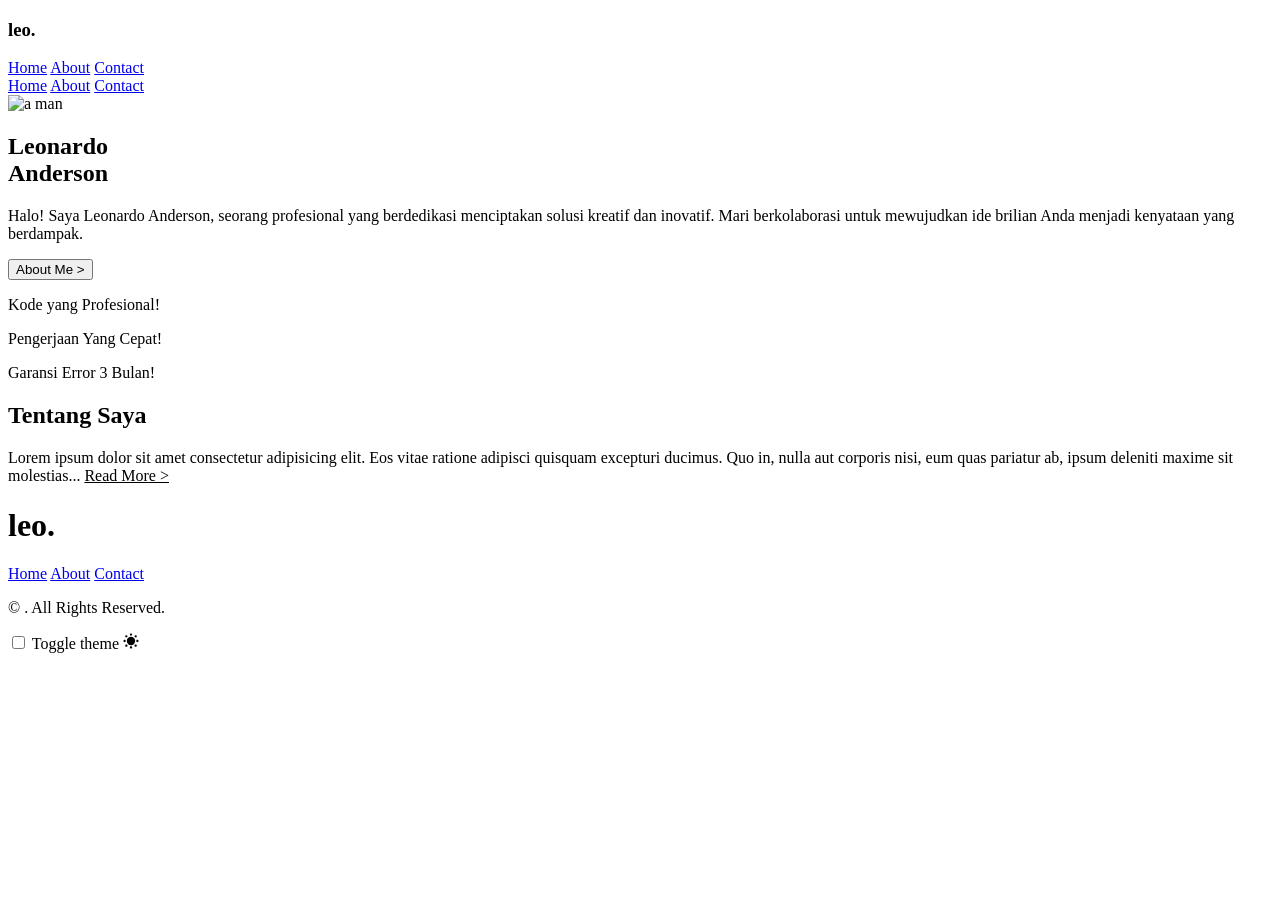
==== index.html @ cb3fa501 "gtau" ====
<!doctype html>
<html lang="en">
  <head>
    <meta charset="UTF-8" />
    <meta name="viewport" content="width=device-width, initial-scale=1.0" />
    <script src="https://cdn.jsdelivr.net/npm/@tailwindcss/browser@4"></script>
    <link rel="stylesheet" href="/ProfilWeb/css/style.css"/>
    <link rel="preconnect" href="https://fonts.googleapis.com" />
    <link rel="preconnect" href="https://fonts.gstatic.com" crossorigin />
    <link
      href="https://fonts.googleapis.com/css2?family=Poppins:ital,wght@0,100;0,200;0,300;0,400;0,500;0,600;0,700;0,800;0,900;1,100;1,200;1,300;1,400;1,500;1,600;1,700;1,800;1,900&display=swap"
      rel="stylesheet"
    />
    <link
      rel="stylesheet"
      href="https://cdnjs.cloudflare.com/ajax/libs/font-awesome/7.0.1/css/all.min.css"
      integrity="sha512-2SwdPD6INVrV/lHTZbO2nodKhrnDdJK9/kg2XD1r9uGqPo1cUbujc+IYdlYdEErWNu69gVcYgdxlmVmzTWnetw=="
      crossorigin="anonymous"
      referrerpolicy="no-referrer"
    />
    <link
      rel="stylesheet"
      href="https://cdn.jsdelivr.net/npm/theme-toggles@4.10.1/css/expand.min.css"
    />
    <title>profile</title>
  </head>
  <body>
    <main>
      <section>
        <header>
          <nav>
            <div class="Navbar darker">
              <div class="logo">
                <h1>leo.</h1>
              </div>
              <div class="contButton">
                <a href="index.html" class="navButton" id="home">Home</a>
                <a href="about.html" class="navButton" id="about">About</a>
                <a href="contact.html" class="navButton" id="contact"
                  >Contact</a
                >
                <div class="contIcon">
                  <a
                    class="icon"
                    href="https://www.facebook.com "
                    target="_blank"
                    ><i class="fa-brands fa-facebook-f"></i
                  ></a>
                  <a class="icon" href="https://x.com/?lang=id" target="_blank"
                    ><i class="fa-brands fa-x-twitter"></i
                  ></a>
                  <a
                    class="icon"
                    href="https://id.linkedin.com/"
                    target="_blank"
                    ><i class="fa-brands fa-linkedin-in"></i
                  ></a>
                </div>
              </div>
              <div class="hamburger" onclick="show()">
                <i class="fa-solid fa-bars"></i>
              </div>
              <div class="dropdown-content darker" id="dropdown">
                <a href="index.html" class="navButton" id="home">Home</a>
                <a href="about.html" class="navButton" id="about">About</a>
                <a href="contact.html" class="navButton" id="contact"
                  >Contact</a
                >
                <div class="contDropIcon">
                  <a
                    class="dropIcon"
                    href="https://www.facebook.com "
                    target="_blank"
                    ><i class="fa-brands fa-facebook-f"></i
                  ></a>
                  <a
                    class="dropIcon"
                    href="https://x.com/?lang=id"
                    target="_blank"
                    ><i class="fa-brands fa-x-twitter"></i
                  ></a>
                  <a
                    class="dropIcon"
                    href="https://id.linkedin.com/"
                    target="_blank"
                    ><i class="fa-brands fa-linkedin-in"></i
                  ></a>
                </div>
              </div>
            </div>
          </nav>
        </header>
      </section>
      <section>
        <div class="opening darker">
          <div class="circle">
            <img
              class="person"
              src="/ProfilWeb/src/images/Young-handsome-man-Presenting-something-on-transparent-PNG.png"
              alt="a man"
            />
          </div>
          <div class="intro darker">
            <h1 class="name">
              Leonardo <br />
              Anderson
            </h1>
            <p>
              Halo! Saya Leonardo Anderson, seorang profesional yang berdedikasi
              menciptakan solusi kreatif dan inovatif. Mari berkolaborasi untuk
              mewujudkan ide brilian Anda menjadi kenyataan yang berdampak.
            </p>
            <div class="decor"></div>
            <button
              class="btnIntro darkerButton"
              onclick="window.location.href = 'about.html'"
            >
              About Me >
            </button>
          </div>
        </div>
      </section>
      <section>
        <div class="isi darker">
          <div class="contKeunggulan">
            <div class="box darker">
              <i class="fa-solid fa-code"></i>
              <p>Kode yang Profesional!</p>
            </div>
            <div class="box darker">
              <i class="fa-solid fa-clock"></i>
              <p>Pengerjaan Yang Cepat!</p>
            </div>
            <div class="box darker">
              <i class="fa-solid fa-award"></i>
              <p>Garansi Error 3 Bulan!</p>
            </div>
          </div>
          <div class="contAbout">
            <h1 class="tentangSaya darker">Tentang Saya</h1>
            <p>
              Lorem ipsum dolor sit amet consectetur adipisicing elit. Eos vitae
              ratione adipisci quisquam excepturi ducimus. Quo in, nulla aut
              corporis nisi, eum quas pariatur ab, ipsum deleniti maxime sit
              molestias...
              <a
                href="about.html"
                style="
                  color: var(--decoration-color);
                  text-decoration: underline;
                "
                >Read More ></a
              >
            </p>
          </div>
        </div>
      </section>
      <footer>
        <div class="footer darker">
          <div class="innerFot">
            <h1 style="font-weight: 600;">leo.</h1>
            <div class="contFotBtn">
            <a href="index.html" class="fotButton" id="home">Home</a>
            <a href="about.html" class="fotButton" id="about">About</a>
            <a href="contact.html" class="fotButton" id="contact">Contact</a>
            </div>
            <div class="contFotIcon">
                <a
                    class="icon"
                    href="https://www.facebook.com "
                    target="_blank"
                    ><i class="fa-brands fa-facebook-f"></i
                  ></a>
                  <a class="icon" href="https://x.com/?lang=id" target="_blank"
                    ><i class="fa-brands fa-x-twitter"></i
                  ></a>
                  <a
                    class="icon"
                    href="https://id.linkedin.com/"
                    target="_blank"
                    ><i class="fa-brands fa-linkedin-in"></i
                  ></a>
                </div>
                <p class="copyright"> © <i id="date"></i>. All Rights Reserved.</p>
          </div>
          <label class="theme-toggle switch" title="Toggle theme">
              <input type="checkbox" onclick="dark()" />
              <span class="theme-toggle-sr">Toggle theme</span>
              <svg
                xmlns="http://www.w3.org/2000/svg"
                aria-hidden="true"
                width="1em"
                height="1em"
                fill="currentColor"
                class="theme-toggle__expand"
                viewBox="0 0 32 32"
              >
                <clipPath id="theme-toggle__expand__cutout">
                  <path d="M0-11h25a1 1 0 0017 13v30H0Z" />
                </clipPath>
                <g clip-path="url(#theme-toggle__expand__cutout)">
                  <circle cx="16" cy="16" r="8.4" />
                  <path
                    d="M18.3 3.2c0 1.3-1 2.3-2.3 2.3s-2.3-1-2.3-2.3S14.7.9 16 .9s2.3 1 2.3 2.3zm-4.6 25.6c0-1.3 1-2.3 2.3-2.3s2.3 1 2.3 2.3-1 2.3-2.3 2.3-2.3-1-2.3-2.3zm15.1-10.5c-1.3 0-2.3-1-2.3-2.3s1-2.3 2.3-2.3 2.3 1 2.3 2.3-1 2.3-2.3 2.3zM3.2 13.7c1.3 0 2.3 1 2.3 2.3s-1 2.3-2.3 2.3S.9 17.3.9 16s1-2.3 2.3-2.3zm5.8-7C9 7.9 7.9 9 6.7 9S4.4 8 4.4 6.7s1-2.3 2.3-2.3S9 5.4 9 6.7zm16.3 21c-1.3 0-2.3-1-2.3-2.3s1-2.3 2.3-2.3 2.3 1 2.3 2.3-1 2.3-2.3 2.3zm2.4-21c0 1.3-1 2.3-2.3 2.3S23 7.9 23 6.7s1-2.3 2.3-2.3 2.4 1 2.4 2.3zM6.7 23C8 23 9 24 9 25.3s-1 2.3-2.3 2.3-2.3-1-2.3-2.3 1-2.3 2.3-2.3z"
                  />
                </g>
              </svg>
            </label>
        </div>
      </footer>
    </main>
  </body>
  <script src="/ProfilWeb/js/logic.js"></script>
</html>
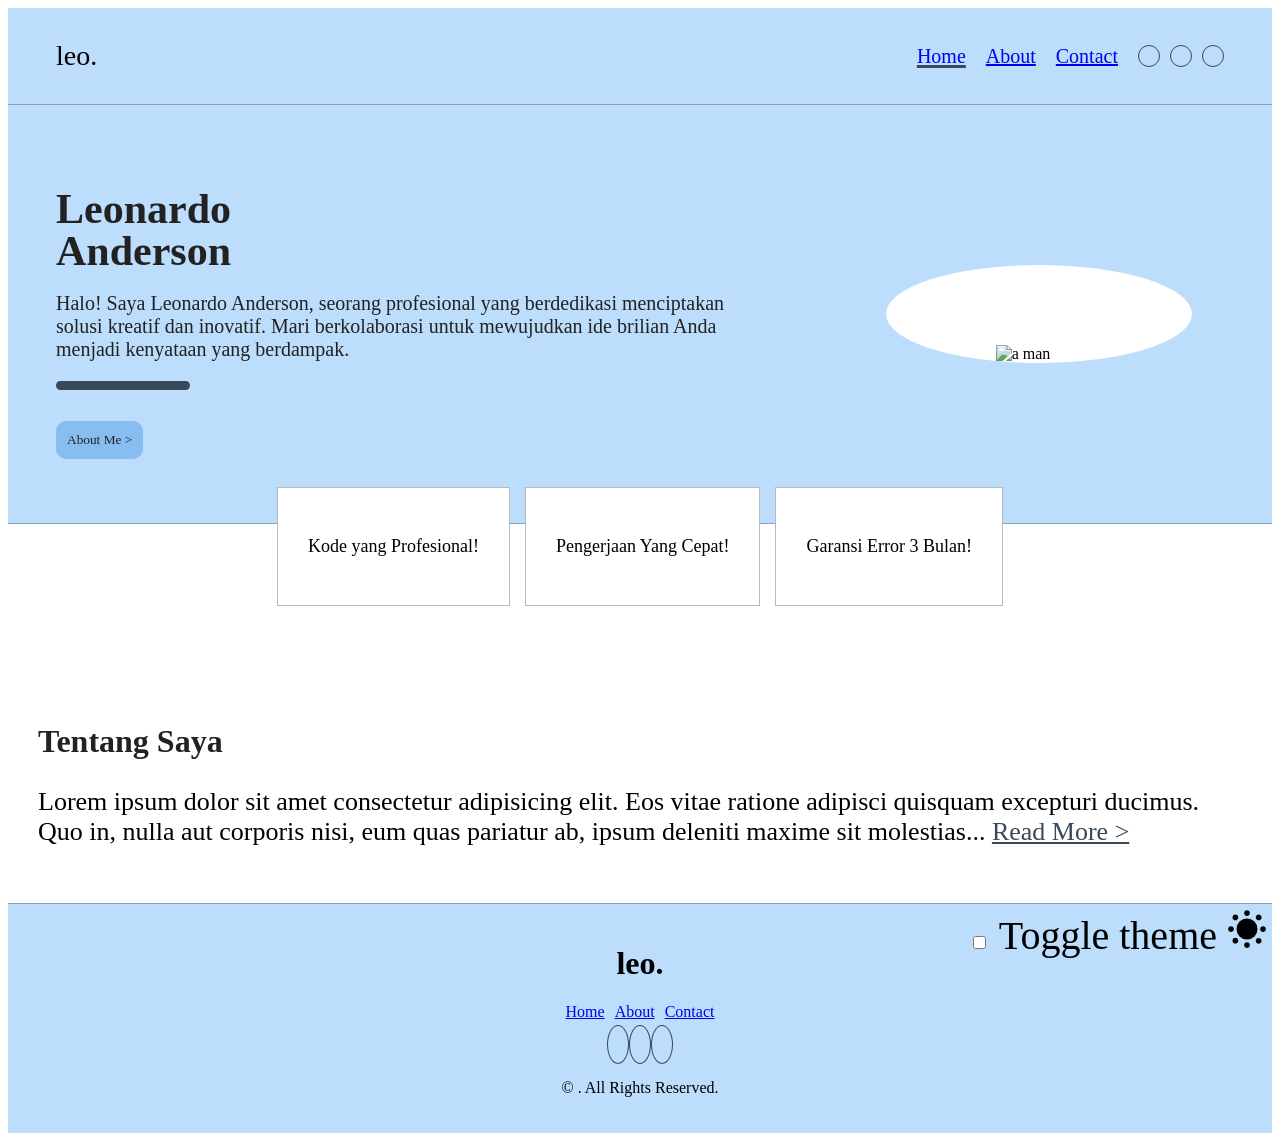
==== commit d617bef1: "Update index.html" ====
--- a/index.html
+++ b/index.html
@@ -4,7 +4,7 @@
     <meta charset="UTF-8" />
     <meta name="viewport" content="width=device-width, initial-scale=1.0" />
     <script src="https://cdn.jsdelivr.net/npm/@tailwindcss/browser@4"></script>
-    <link rel="stylesheet" href="/ProfilWeb/css/style.css"/>
+    <link rel="stylesheet" href="css/style.css"/>
     <link rel="preconnect" href="https://fonts.googleapis.com" />
     <link rel="preconnect" href="https://fonts.gstatic.com" crossorigin />
     <link
@@ -96,7 +96,7 @@
           <div class="circle">
             <img
               class="person"
-              src="/ProfilWeb/src/images/Young-handsome-man-Presenting-something-on-transparent-PNG.png"
+              src="src/images/Young-handsome-man-Presenting-something-on-transparent-PNG.png"
               alt="a man"
             />
           </div>
@@ -210,5 +210,5 @@
       </footer>
     </main>
   </body>
-  <script src="/ProfilWeb/js/logic.js"></script>
+  <script src="js/logic.js"></script>
 </html>
--- a/css/style.css
+++ b/css/style.css
@@ -0,0 +1,505 @@
+*,
+body {
+    font-family: var(--main-font);
+    box-sizing: border-box;
+}
+
+
+
+:root {
+    --primary-color: #bdddfc;
+    --secondary-color : #88bdf2;
+    --decoration-color: #384959;
+    --main-font: 'Poppins';
+}
+
+.Navbar {
+    width: 100%;
+    height: 10vh;
+    background-color: var(--primary-color);
+    padding: 3rem;
+    display: flex;
+    justify-content: space-between;
+    align-items: center;
+    border-bottom: solid 1px rgba(0, 0, 0, 0.274);
+    
+}
+
+.underline {
+    text-decoration: underline;
+        text-decoration-color: var(--decoration-color);
+    -moz-text-decoration-color: var(--decoration-color);
+    text-decoration-thickness: 3px;
+}
+
+.logo>h1 {
+    font-weight: 400;
+    font-size: 28px;
+    cursor: default;
+}
+
+.hamburger {
+    font-size: 28px;
+    display: block;
+}
+
+.dropdown-content {
+    background-color: var(--primary-color);
+    height: 70vh;
+    min-width: 160px;
+    right: 0px;
+    top: 2px;
+    position: absolute;
+    display: flex;
+    flex-direction: column;
+    border: 1px solid black;
+    border-top-left-radius: 20px;
+    border-bottom-left-radius: 20px;
+    padding: 20px;
+    display: none;
+    z-index: 5;
+}
+
+.contDropIcon {
+    margin-top: 10px;
+    display: flex;
+    gap: 10px;
+}
+.dropIcon {
+    font-size: 20px;
+}
+
+.show {
+    display: block;
+    display: flex;
+}
+
+
+.contButton {
+    display: flex;
+    align-items: center;
+    gap: 20px;
+    display: none;
+}
+
+.navButton:hover{
+    text-decoration: underline;
+    text-decoration-color: var(--decoration-color);
+    -moz-text-decoration-color: var(--decoration-color);
+    text-decoration-thickness: 3px;
+}
+
+.navButton {
+    font-size: 20px;
+}
+
+.contIcon {
+    display: flex;
+    align-items: center;
+    gap: 10px;
+}
+.icon {
+    padding: 10px;
+    border: solid 1px;
+    border-radius: 50%;
+    border-color: var(--decoration-color);
+    -webkit-border-radius: 50%;
+    -moz-border-radius: 50%;
+    -ms-border-radius: 50%;
+    -o-border-radius: 50%;
+}
+
+.icon:hover {
+    background-color: var(--decoration-color);
+    transition: ease 0.3s all;
+    -webkit-transition: ease 0.3s all;
+    -moz-transition: ease 0.3s all;
+    -ms-transition: ease 0.3s all;
+    -o-transition: ease 0.3s all;
+}
+
+.opening {
+    background-color: var(--primary-color);
+    height: auto;
+    display: flex;
+    flex-direction: column;
+    align-items: center;
+    justify-content: center;
+    border-bottom: 1px solid rgba(0, 0, 0, 0.274);
+}
+
+.circle {
+    overflow: hidden;
+    display: flex;
+    justify-content: center;
+    align-items: center;
+    margin: 2rem;
+    background-color: white;
+    max-height: 15rem;
+    width: 15rem;
+    border-radius: 50%;
+    -webkit-border-radius: 50%;
+    -moz-border-radius: 50%;
+    -ms-border-radius: 50%;
+    -o-border-radius: 50%;
+}
+.person {
+    margin-top: 5rem;
+    margin-right: 2rem;
+}
+.intro {
+    text-align: center;
+    color: #222222;
+    padding: 0px;
+    width: 70%;
+    font-weight: 500;
+}
+
+.name {
+    font-weight: 700;
+    font-size: 32px;
+    line-height: 1;
+}
+
+.decor {
+    margin-top: 15px;
+    margin-bottom: 15px;
+    height: 0.6rem;
+    width: 20%;
+    background-color: var(--decoration-color);
+    border-radius: 20px;
+    -webkit-border-radius: 20px;
+    -moz-border-radius: 20px;
+    -ms-border-radius: 20px;
+    -o-border-radius: 20px;
+    display: none;
+}
+
+.btnIntro {
+    margin: 1rem;
+    cursor: pointer;
+    padding: 10px;
+    background-color: var(--secondary-color);
+    color: #222222;
+    border: 1px solid transparent;
+    border-radius: 10px;
+    -webkit-border-radius: 10px;
+    -moz-border-radius: 10px;
+    -ms-border-radius: 10px;
+    -o-border-radius: 10px;
+}
+
+.btnIntro:hover {
+    background-color: transparent;
+    border: 1px solid #222222;
+}
+
+.isi {
+    margin: 0;
+    padding: 20px;
+}
+.contKeunggulan {
+    width: fit-content;
+    display: flex;
+    gap: 15px;
+    margin: 0 auto;
+    margin-top: 20px;
+}
+
+.box {
+    margin-top: 3px;
+    background-color: #fff;
+    padding: 10px;
+    display: flex;
+    flex-direction: column;
+    justify-content: center;
+    align-items: center;
+    border: 1px solid rgba(0, 0, 0, 0.274);
+}
+
+.box p {
+    font-size: 15px;
+    text-align: center;
+}
+.box i {
+    font-size: 25px;
+    text-align: center;
+    color: var(--decoration-color);
+}
+
+    .contAbout {
+        margin-top: 20px;
+        padding: 10px;
+    }
+
+.tentangSaya {
+    font-weight: bolder;
+    font-size: 24px;
+    color: #222222;
+}
+
+.footer {
+    background-color: var(--primary-color);
+    height: fit-content;
+    display: flex;
+    justify-content: center;
+    align-items: center;
+    padding: 20px;
+    border-top: 1px solid rgba(0, 0, 0, 0.274);
+    position: relative;
+}
+
+.innerFot {
+    display: flex;
+    flex-direction: column;
+    align-items: center;
+}
+
+.contFotBtn {
+    display: flex;
+    gap: 10px;
+}
+.fotButton:hover {
+    color: var(--decoration-color);
+}
+
+.contFotIcon {
+    margin-top: 15px;
+}
+
+.copyright {
+    margin-top: 25px;
+}
+
+.switch {
+    font-size: 30px;
+    position: absolute;
+    right: 5px;
+    top: 5px;
+}
+
+.about {
+    background-color: var(--primary-color);
+    padding: 44px;
+    display: flex;
+    justify-content: center;
+    border-bottom: 1px solid rgba(0, 0, 0, 0.274);
+    z-index: 0;
+}
+
+.about h1{
+    font-size: 25px;
+    font-weight: 500;
+}
+
+.contName {
+    display: flex;
+    padding: 33px;
+    max-height: 50vh;
+    overflow-y: hidden;
+    font-size: 24px;   
+    position: relative;
+    
+}
+
+.contName::after {
+ content: "";
+  position: absolute;
+  bottom: 0;
+  left: 0;
+  width: 100%;
+  height: 140px; /* tinggi fading */
+  background: linear-gradient(to bottom, rgba(255,255,255,0), rgba(255,255,255,1));
+  pointer-events: none;
+  opacity: 1;
+}
+
+.contNameNoAfter::after{
+    opacity: 0;
+}
+
+
+
+.arrow {
+    font-size: 38px;
+    text-align: center;
+    cursor: pointer;
+    color: rgba(0, 0, 0, 0.767);
+}
+
+.arrowShow {
+    overflow-y: visible;
+    max-height: fit-content;
+}
+
+.arrowHide {
+    display: none;
+}
+
+.contBoxContact {
+    height: 80vh;
+    padding: 42px;
+    display: flex;
+    align-items: center;
+    justify-content: center;
+}
+
+.boxContact {
+    border: 1px solid rgba(0, 0, 0, 0.274);
+    display: flex;
+    padding: 32px;
+    align-items: center;
+    flex-direction: column;
+}
+
+.titleContact {
+    font-size: 32px;
+    font-weight: 600;
+}
+
+.titleContact ~ p {
+    font-size: 12px;
+}
+
+.contInput {
+    margin-top: 24px;
+    display: flex;
+    flex-direction: column;
+    gap: 2rem;
+}
+
+.contInput input {
+    border-bottom: 2px solid #222;
+    outline: none;
+    width: 300px;
+}
+
+.contInput input:focus {
+    border-bottom: 2px solid rgba(0, 0, 0, 0.274);
+}
+
+.inputContact.inputError {
+    border-bottom: 2px solid red;
+    outline: none;
+}
+
+
+
+.btnInput {
+    cursor: pointer;
+    padding: 10px;
+    background-color: var(--secondary-color);
+    color: #222222;
+    border: 1px solid transparent;
+    border-radius: 10px;
+    -webkit-border-radius: 10px;
+    -moz-border-radius: 10px;
+    -ms-border-radius: 10px;
+    -o-border-radius: 10px;
+}
+
+
+.btnInput:hover{
+        background-color: transparent;
+    border: 1px solid #222222;
+}
+
+
+
+
+
+
+
+/* dark theme */
+body.dark {
+    background-color: #222;
+}
+
+body.dark .darker {
+     background-color: #222222;
+    color: white;
+}
+
+body.dark .btnInput:hover {
+    border: 1px solid var(--secondary-color);
+    color: var(--secondary-color);
+}
+
+body.dark .darkerButton:hover {
+    border: 1px solid var(--secondary-color);
+    color: var(--secondary-color);
+}
+
+body.dark input.inputContact {
+    border-bottom: 2px solid rgba(165, 165, 165, 0.274);
+    color: white;
+}
+
+body.dark #contName::after {
+    background: linear-gradient(to bottom, transparent, rgba(34, 34, 34, 0.925))
+}
+
+
+
+/* media */
+@media (min-width: 768px) {
+    .hamburger {
+        display: none;
+    }
+    .contButton {
+        display: block;
+        display: flex;
+        align-items: center;
+    }
+    .opening {
+        display: flex;
+        flex-direction: row-reverse;
+        padding: 3rem;
+    }
+    .circle {
+        max-height: 20rem;
+        width: 20rem;
+    }
+    .name {
+        font-size: 42px;
+        margin-bottom: 10px;
+    }
+    .intro {
+        text-align: start;
+        width: 60%;
+        margin-right: 8rem;
+        font-size: 20px;
+    }
+    .btnIntro {
+        margin-left: 0;
+    }
+    .decor {
+        display: block;
+    }
+
+    .contKeunggulan {
+        margin-top: 0;
+        transform: translateY(-60px);
+        -webkit-transform: translateY(-60px);
+        -moz-transform: translateY(-60px);
+        -ms-transform: translateY(-60px);
+        -o-transform: translateY(-60px);
+}
+
+
+.box {
+    padding: 30px;
+}
+.box p {
+    font-size: 18px;
+}
+.tentangSaya {
+    font-size: 32px;
+}
+.contAbout p {
+    font-size: 26px;
+}
+.switch {
+    font-size: 40px;
+}
+}
